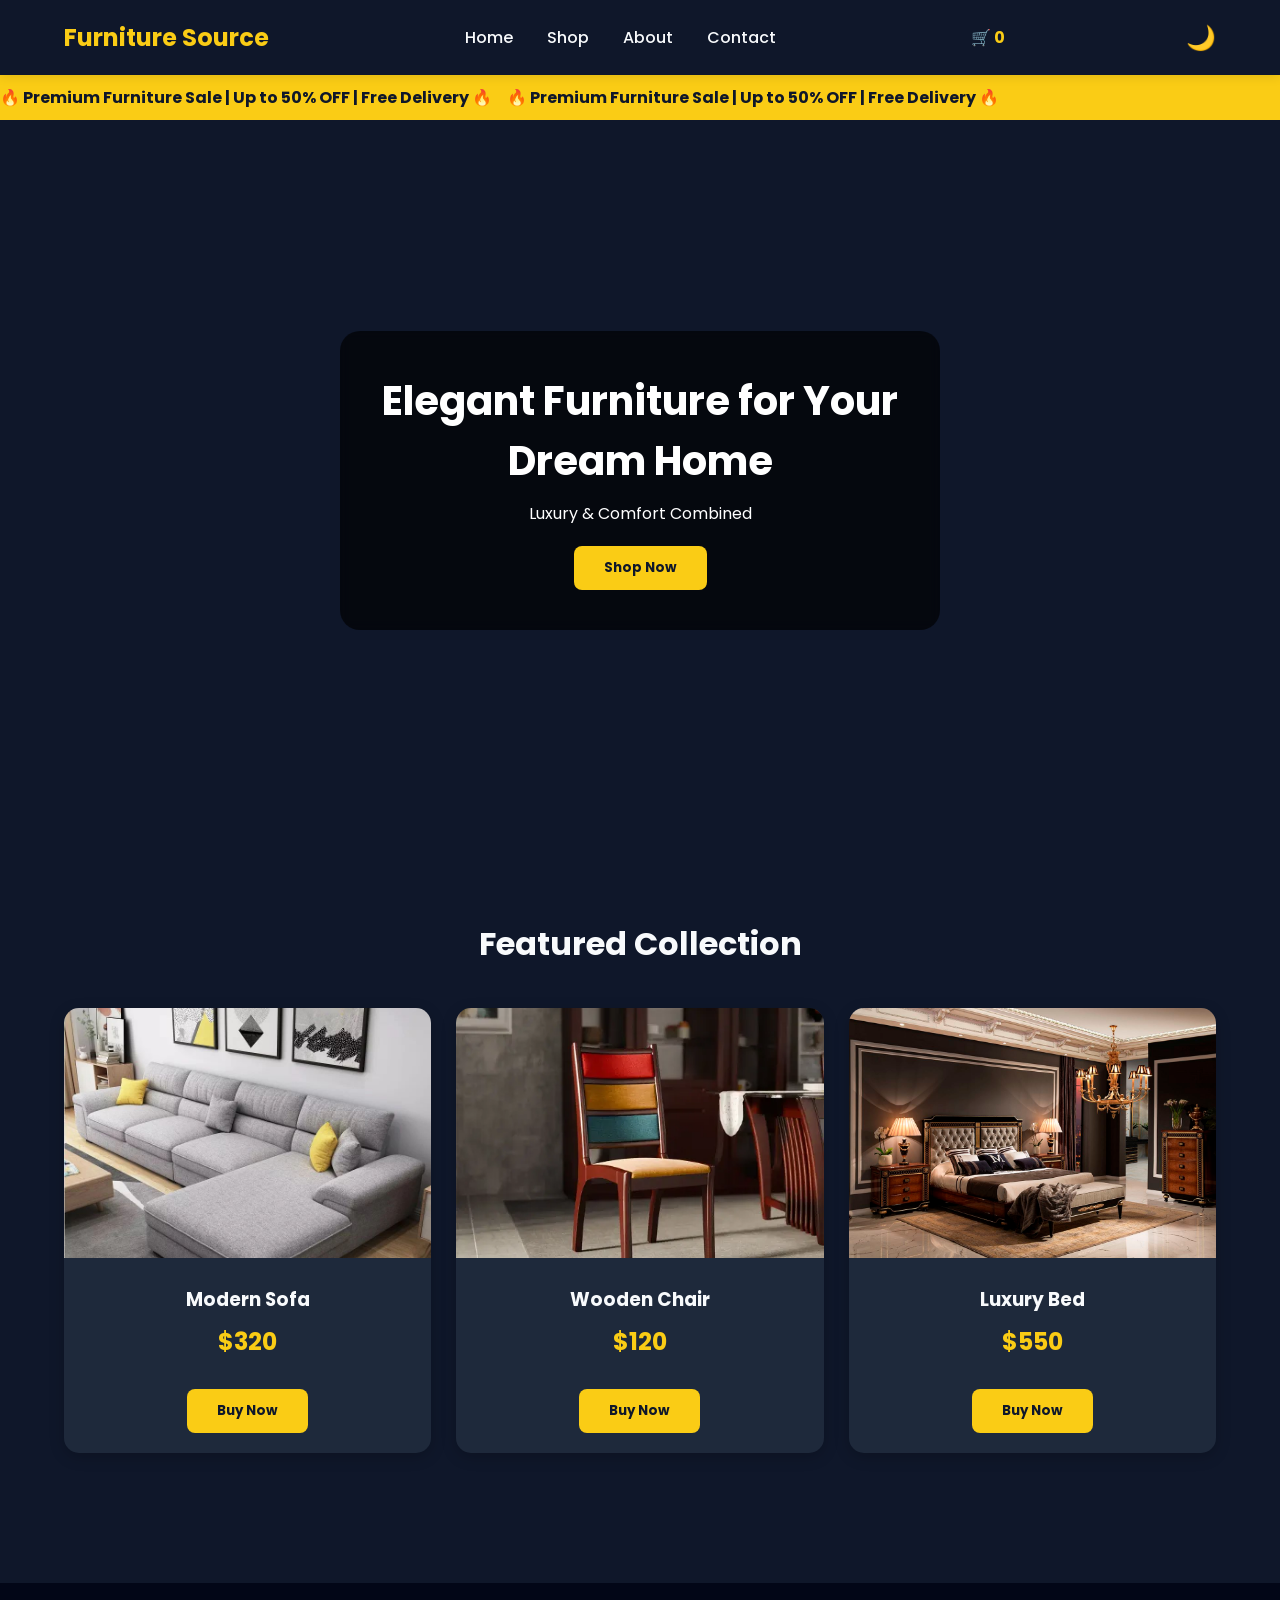
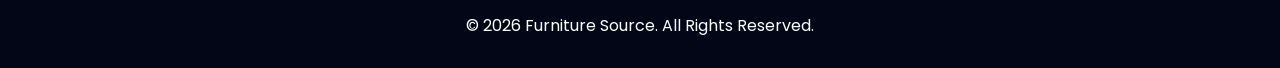
==== index.html @ 4e1de9fe "Add a Clear Cart  button to remove all items at once" ====
<!doctype html>
<html lang="en">
  <head>
    <meta charset="UTF-8" />
    <meta name="viewport" content="width=device-width, initial-scale=1.0" />
    <title>Furniture Source | Luxury Home</title>
    <link
      href="https://fonts.googleapis.com/css2?family=Poppins:wght@300;400;600&display=swap"
      rel="stylesheet"
    />
    <link rel="stylesheet" href="style.css" />
    <style>
      .modal {
        display: none;
        position: fixed;
        z-index: 3000;
        left: 0;
        top: 0;
        width: 100%;
        height: 100%;
        background-color: rgba(0, 0, 0, 0.8);
        backdrop-filter: blur(10px);
      }
      .modal-content {
        background-color: #1e293b;
        margin: 15% auto;
        padding: 40px;
        border: 1px solid #facc15;
        width: 90%;
        max-width: 400px;
        border-radius: 20px;
        color: white;
        position: relative;
        text-align: center;
      }
      body.light .modal-content {
        background-color: #fff;
        color: #020617;
      }
      .close-btn {
        position: absolute;
        right: 20px;
        top: 10px;
        font-size: 30px;
        cursor: pointer;
        color: #94a3b8;
      }
    </style>
  </head>
  <body class="dark">
    <header>
      <div class="logo">Furniture Source</div>
      <nav>
        <a href="index.html">Home</a>
        <a href="Shop.html">Shop</a>
        <a href="About.html">About</a>
        <a href="/Contact.html">Contact</a>
      </nav>
      <div
        class="cart-status"
        style="color: #facc15; font-weight: bold; cursor: pointer"
      >
        🛒 <span id="cartCount">0</span>
      </div>
      <button id="modeToggle" title="Toggle Light/Dark Mode">🌙</button>
    </header>

    <div class="announcement-bar">
      <div class="scrolling-text">
        🔥 Premium Furniture Sale | Up to 50% OFF | Free Delivery 🔥
        &nbsp;&nbsp;&nbsp; 🔥 Premium Furniture Sale | Up to 50% OFF | Free
        Delivery 🔥
      </div>
    </div>

    <section class="hero">
      <div class="overlay fade-in">
        <h2>Elegant Furniture for Your Dream Home</h2>
        <p>Luxury & Comfort Combined</p>
        <button class="cta-btn">
          <a href="Shop.html" style="text-decoration: none; color: inherit"
            >Shop Now</a
          >
        </button>
      </div>
    </section>

    <section class="products">
      <h2 class="section-title">Featured Collection</h2>
      <div class="grid">
        <div class="card">
          <img src="/image/sofa.jpg" alt="Sofa" />
          <div class="card-info">
            <h3>Modern Sofa</h3>
            <p>$320</p>
            <button class="buy-btn">Buy Now</button>
          </div>
        </div>

        <div class="card">
          <img src="/image/chair.webp" alt="Chair" />
          <div class="card-info">
            <h3>Wooden Chair</h3>
            <p>$120</p>
            <button class="buy-btn">Buy Now</button>
          </div>
        </div>

        <div class="card">
          <img src="/image/luxury_beds.jpeg" alt="Bed" />
          <div class="card-info">
            <h3>Luxury Bed</h3>
            <p>$550</p>
            <button class="buy-btn">Buy Now</button>
          </div>
        </div>
      </div>
    </section>

    <!-- Checkout Modal -->
    <div id="checkoutModal" class="modal">
      <div class="modal-content">
        <span class="close-btn" id="closeModal">&times;</span>
        <h2 style="color: #facc15; margin-bottom: 15px">
          🛒 Your Shopping Cart
        </h2>
        <p style="margin-bottom: 25px; font-size: 1.1rem">
          Total Items:
          <span id="modalCartCount" style="font-weight: bold; color: #facc15"
            >0</span
          >
        </p>
        <div
          id="cartItemsList"
          style="
            text-align: left;
            margin-bottom: 25px;
            max-height: 200px;
            overflow-y: auto;
            padding-right: 10px;
            border-top: 1px solid rgba(255, 255, 255, 0.1);
            padding-top: 15px;
          "
        ></div>
        <div style="display: flex; gap: 10px; align-items: stretch">
          <button
            id="clearCartBtn"
            style="
              flex: 1;
              padding: 12px;
              background: #ef4444;
              color: white;
              border: none;
              border-radius: 8px;
              cursor: pointer;
              font-weight: 600;
            "
          >
            Clear All
          </button>
          <button class="cta-btn" style="flex: 2; margin-top: 0">
            Proceed to Checkout
          </button>
        </div>
      </div>
    </div>

    <footer>
      <p>© 2026 Furniture Source. All Rights Reserved.</p>
    </footer>

    <script>
      const toggle = document.getElementById("modeToggle");
      toggle.onclick = () => {
        document.body.classList.toggle("light");
        document.body.classList.toggle("dark");
        // Icon change logic
        if (document.body.classList.contains("light")) {
          toggle.innerText = "☀️";
        } else {
          toggle.innerText = "🌙";
        }
      };

      // Simple Cart Functionality
      let cartItems = [];
      const cartDisplay = document.getElementById("cartCount");
      const buyButtons = document.querySelectorAll(".buy-btn");
      const cartItemsList = document.getElementById("cartItemsList");

      // Notification Toast
      const toast = document.createElement("div");
      toast.style.cssText = `
        position: fixed; top: 80px; right: 20px; 
        background: #facc15; color: #020617; 
        padding: 12px 20px; border-radius: 5px; 
        font-weight: 600; display: none; z-index: 2000;
      `;
      document.body.appendChild(toast);

      buyButtons.forEach((btn) => {
        btn.onclick = () => {
          const productInfo = btn.parentElement;
          const productName = productInfo.querySelector("h3").innerText;
          const productPrice = productInfo.querySelector("p").innerText;

          cartItems.push({ name: productName, price: productPrice });
          cartDisplay.innerText = cartItems.length;

          // Button Animation
          btn.innerText = "Added!";
          btn.style.backgroundColor = "#22c55e";

          // Toast Message
          toast.innerText = `Added ${productName} to cart!`;
          toast.style.display = "block";

          setTimeout(() => {
            btn.innerText = "Buy Now";
            btn.style.backgroundColor = "";
            toast.style.display = "none";
          }, 2000);
        };
      });

      // Modal Functionality
      const modal = document.getElementById("checkoutModal");
      const cartBtn = document.querySelector(".cart-status");
      const closeModal = document.getElementById("closeModal");
      const clearCartBtn = document.getElementById("clearCartBtn");

      const renderCart = () => {
        document.getElementById("modalCartCount").innerText = cartItems.length;
        cartDisplay.innerText = cartItems.length;

        cartItemsList.innerHTML =
          cartItems.length === 0
            ? '<p style="text-align: center; opacity: 0.6;">Your cart is empty</p>'
            : "";
        cartItems.forEach((item) => {
          const div = document.createElement("div");
          div.style.cssText =
            "display: flex; justify-content: space-between; margin-bottom: 10px; font-size: 0.95rem;";
          div.innerHTML = `<span>${item.name}</span> <span style="color: #facc15;">${item.price}</span>`;
          cartItemsList.appendChild(div);
        });
      };

      cartBtn.onclick = () => {
        renderCart();
        modal.style.display = "block";
      };

      clearCartBtn.onclick = () => {
        cartItems = [];
        renderCart();
      };

      closeModal.onclick = () => (modal.style.display = "none");
      window.onclick = (event) => {
        if (event.target == modal) modal.style.display = "none";
      };
    </script>
  </body>
</html>
---- style.css ----
/* Reset and Global Styles */
* {
  margin: 0;
  padding: 0;
  box-sizing: border-box;
  font-family: "Poppins", sans-serif;
  transition:
    background 0.3s ease,
    color 0.3s ease;
}

body.dark {
  background: #0f172a;
  color: #f8fafc;
}

body.light {
  background: #f1f5f9;
  color: #0f172a;
}

/* Header Styles */
header {
  display: flex;
  justify-content: space-between;
  align-items: center;
  padding: 20px 5%;
  position: sticky;
  top: 0;
  z-index: 1000;
  background: inherit;
  box-shadow: 0 2px 10px rgba(0, 0, 0, 0.1);
}

.logo {
  font-size: 24px;
  font-weight: bold;
  color: #facc15;
}

nav a {
  text-decoration: none;
  color: inherit;
  margin: 0 15px;
  font-weight: 500;
}

#modeToggle {
  background: none;
  border: none;
  font-size: 24px;
  cursor: pointer;
}

/* Announcement Bar */
.announcement-bar {
  background: #facc15;
  color: #0f172a;
  overflow: hidden;
  white-space: nowrap;
  padding: 10px 0;
  font-weight: bold;
}

.scrolling-text {
  display: inline-block;
  animation: scroll 20s linear infinite;
}

@keyframes scroll {
  from {
    transform: translateX(100%);
  }
  to {
    transform: translateX(-100%);
  }
}

/* Hero Section */
.hero {
  height: 80vh;
  background: url("https://images.unsplash.com/photo-1586023492125-27b2c045efd7")
    center/cover no-repeat;
  display: flex;
  justify-content: center;
  align-items: center;
}

.overlay {
  background: rgba(0, 0, 0, 0.65);
  padding: 40px;
  border-radius: 20px;
  text-align: center;
  backdrop-filter: blur(5px);
  max-width: 600px;
  color: white;
}

.overlay h2 {
  font-size: 40px;
  margin-bottom: 10px;
}

.cta-btn,
.buy-btn {
  margin-top: 20px;
  padding: 12px 30px;
  background: #facc15;
  border: none;
  border-radius: 8px;
  font-weight: bold;
  cursor: pointer;
  transition: 0.3s;
  color: #0f172a;
}

.cta-btn:hover,
.buy-btn:hover {
  background: #eab308;
  transform: scale(1.05);
}

/* Products Section */
.products {
  padding: 80px 5%;
}

.section-title {
  text-align: center;
  margin-bottom: 40px;
  font-size: 32px;
}

.grid {
  display: grid;
  grid-template-columns: repeat(auto-fit, minmax(280px, 1fr));
  gap: 25px;
}

/* Product Card */
.card {
  background: #1e293b;
  border-radius: 15px;
  text-align: center;
  overflow: hidden;
  transition: 0.4s ease;
  box-shadow: 0 4px 15px rgba(0, 0, 0, 0.2);
}

body.light .card {
  background: #ffffff;
  box-shadow: 0 4px 15px rgba(0, 0, 0, 0.1);
}

.card:hover {
  transform: translateY(-10px);
  box-shadow: 0 10px 25px rgba(0, 0, 0, 0.3);
}

.card img {
  width: 100%;
  height: 250px;
  object-fit: cover;
}

.card-info {
  padding: 20px;
}

.card p {
  font-size: 1.5rem;
  color: #facc15;
  margin: 10px 0;
  font-weight: bold;
}

/* Animations */
.fade-in {
  animation: fade 1.2s ease-out;
}

@keyframes fade {
  from {
    opacity: 0;
    transform: translateY(30px);
  }
  to {
    opacity: 1;
    transform: translateY(0);
  }
}

/* Footer */
footer {
  text-align: center;
  padding: 30px;
  background: #020617;
  color: white;
  margin-top: 50px;
}

body.light footer {
  background: #e2e8f0;
  color: #0f172a;
}
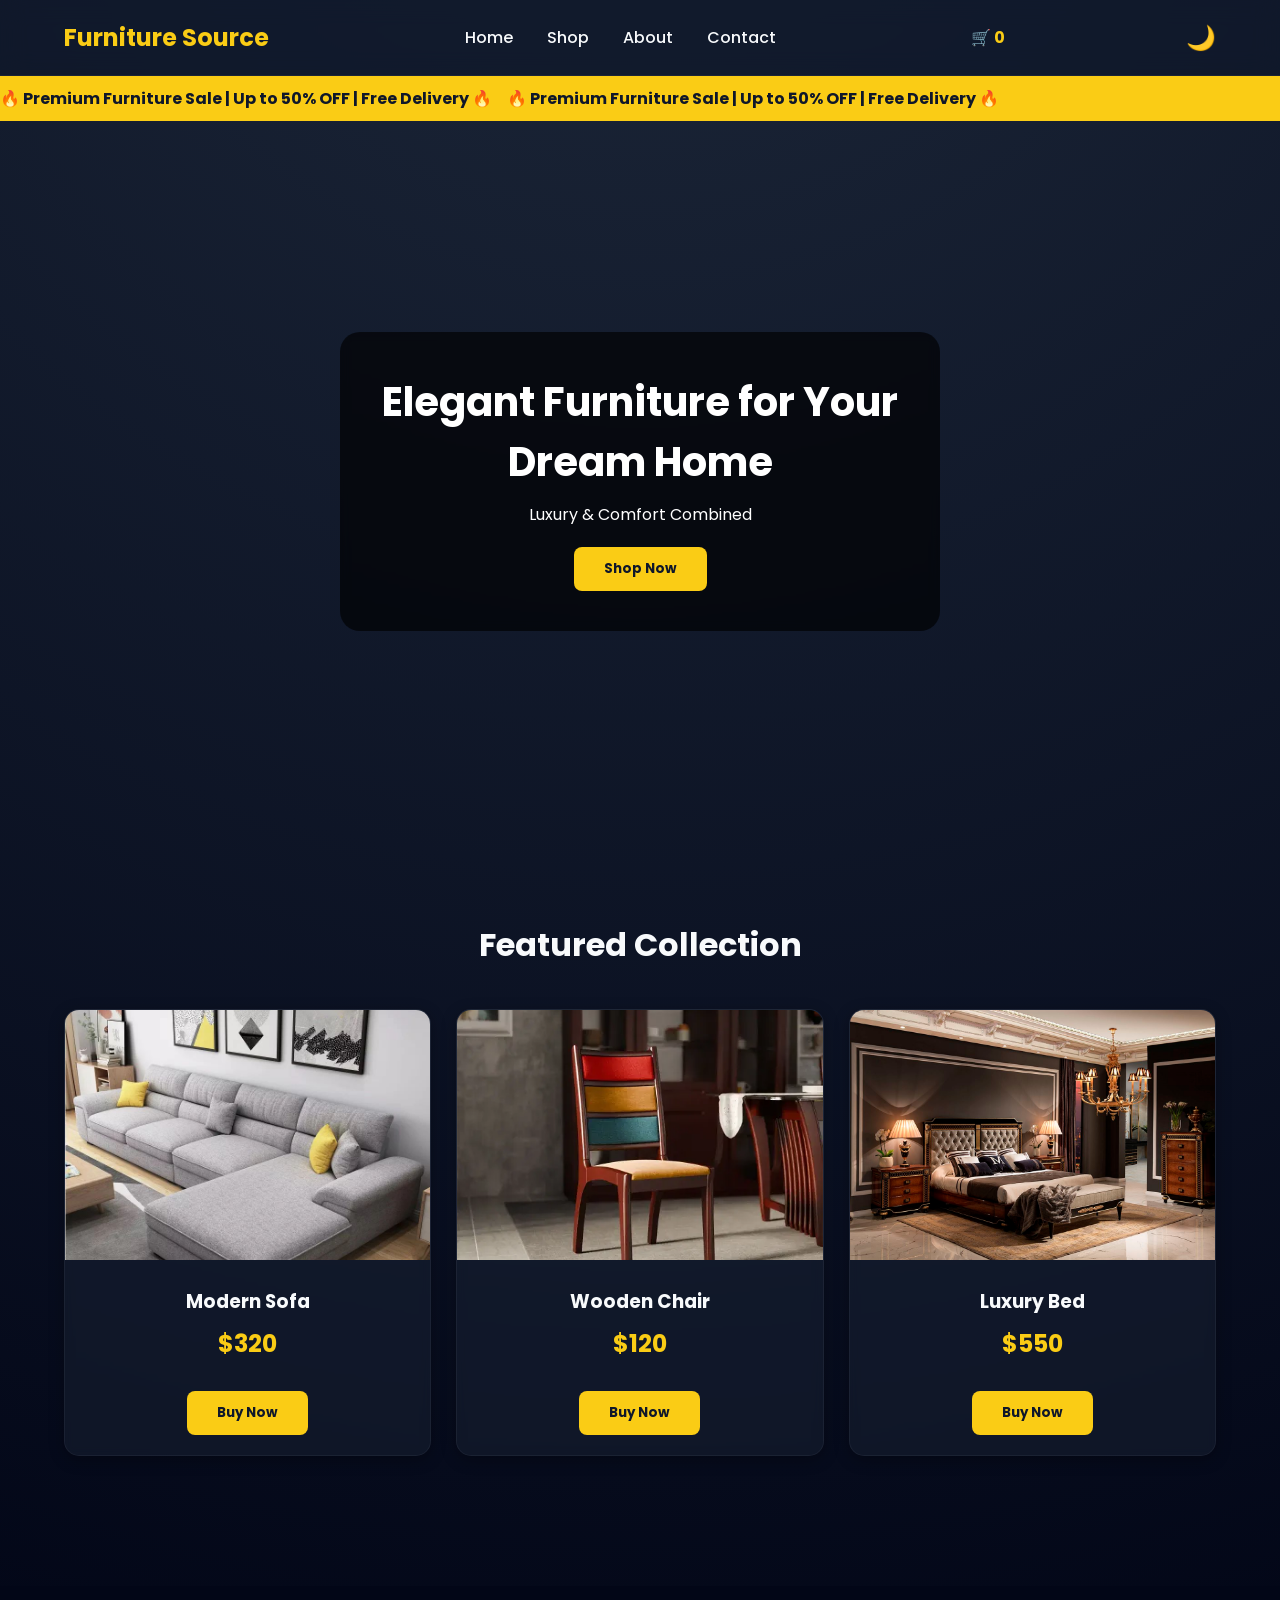
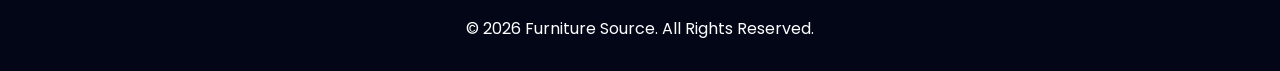
==== commit 034c6c9c: "dark mode update" ====
--- a/index.html
+++ b/index.html
@@ -19,19 +19,27 @@
         width: 100%;
         height: 100%;
         background-color: rgba(0, 0, 0, 0.8);
-        backdrop-filter: blur(10px);
+        backdrop-filter: blur(15px);
+        -webkit-backdrop-filter: blur(15px);
       }
       .modal-content {
-        background-color: #1e293b;
-        margin: 15% auto;
+        background: rgba(15, 23, 42, 0.9);
+        margin-left: auto;
+        margin-right: 0;
         padding: 40px;
-        border: 1px solid #facc15;
-        width: 90%;
-        max-width: 400px;
-        border-radius: 20px;
+        border-left: 2px solid #facc15;
+        width: 100%;
+        max-width: 380px;
+        height: 100vh;
+        border-radius: 20px 0 0 20px;
         color: white;
         position: relative;
-        text-align: center;
+        text-align: left;
+        display: flex;
+        flex-direction: column;
+        box-shadow: -10px 0 30px rgba(0, 0, 0, 0.5);
+        border-top: 1px solid rgba(255, 255, 255, 0.05);
+        border-bottom: 1px solid rgba(255, 255, 255, 0.05);
       }
       body.light .modal-content {
         background-color: #fff;
@@ -121,19 +129,31 @@
     <div id="checkoutModal" class="modal">
       <div class="modal-content">
         <span class="close-btn" id="closeModal">&times;</span>
-        <h2 style="color: #facc15; margin-bottom: 15px">
+        <h2 style="color: #facc15; margin-bottom: 15px; text-align: center">
           🛒 Your Shopping Cart
         </h2>
-        <p style="margin-bottom: 25px; font-size: 1.1rem">
+        <p style="margin-bottom: 10px; font-size: 1.1rem; text-align: center">
           Total Items:
           <span id="modalCartCount" style="font-weight: bold; color: #facc15"
             >0</span
           >
         </p>
+        <p
+          style="
+            margin-bottom: 25px;
+            font-size: 1.2rem;
+            font-weight: bold;
+            text-align: center;
+          "
+        >
+          Total Price:
+          <span id="modalTotalAmount" style="color: #facc15">$0</span>
+        </p>
         <div
           id="cartItemsList"
           style="
             text-align: left;
+            flex-grow: 1;
             margin-bottom: 25px;
             max-height: 200px;
             overflow-y: auto;
@@ -188,6 +208,29 @@
       const buyButtons = document.querySelectorAll(".buy-btn");
       const cartItemsList = document.getElementById("cartItemsList");
 
+      const renderCart = () => {
+        document.getElementById("modalCartCount").innerText = cartItems.length;
+        cartDisplay.innerText = cartItems.length;
+        let total = 0;
+
+        cartItemsList.innerHTML =
+          cartItems.length === 0
+            ? '<p style="text-align: center; opacity: 0.6;">Your cart is empty</p>'
+            : "";
+        cartItems.forEach((item) => {
+          const numericPrice = parseFloat(item.price.replace(/[$,]/g, "")) || 0;
+          total += numericPrice;
+
+          const div = document.createElement("div");
+          div.style.cssText =
+            "display: flex; justify-content: space-between; margin-bottom: 10px; font-size: 0.95rem;";
+          div.innerHTML = `<span>${item.name}</span> <span style="color: #facc15;">${item.price}</span>`;
+          cartItemsList.appendChild(div);
+        });
+        document.getElementById("modalTotalAmount").innerText =
+          `$${total.toLocaleString()}`;
+      };
+
       // Notification Toast
       const toast = document.createElement("div");
       toast.style.cssText = `
@@ -207,6 +250,10 @@
           cartItems.push({ name: productName, price: productPrice });
           cartDisplay.innerText = cartItems.length;
 
+          // Open side cart
+          renderCart();
+          modal.style.display = "block";
+
           // Button Animation
           btn.innerText = "Added!";
           btn.style.backgroundColor = "#22c55e";
@@ -229,23 +276,6 @@
       const closeModal = document.getElementById("closeModal");
       const clearCartBtn = document.getElementById("clearCartBtn");
 
-      const renderCart = () => {
-        document.getElementById("modalCartCount").innerText = cartItems.length;
-        cartDisplay.innerText = cartItems.length;
-
-        cartItemsList.innerHTML =
-          cartItems.length === 0
-            ? '<p style="text-align: center; opacity: 0.6;">Your cart is empty</p>'
-            : "";
-        cartItems.forEach((item) => {
-          const div = document.createElement("div");
-          div.style.cssText =
-            "display: flex; justify-content: space-between; margin-bottom: 10px; font-size: 0.95rem;";
-          div.innerHTML = `<span>${item.name}</span> <span style="color: #facc15;">${item.price}</span>`;
-          cartItemsList.appendChild(div);
-        });
-      };
-
       cartBtn.onclick = () => {
         renderCart();
         modal.style.display = "block";
--- a/style.css
+++ b/style.css
@@ -10,7 +10,8 @@
 }
 
 body.dark {
-  background: #0f172a;
+  background-color: #020617;
+  background-image: radial-gradient(circle at 50% -20%, #1e293b, #020617);
   color: #f8fafc;
 }
 
@@ -28,8 +29,10 @@
   position: sticky;
   top: 0;
   z-index: 1000;
-  background: inherit;
-  box-shadow: 0 2px 10px rgba(0, 0, 0, 0.1);
+  background: rgba(15, 23, 42, 0.7);
+  backdrop-filter: blur(12px);
+  -webkit-backdrop-filter: blur(12px);
+  border-bottom: 1px solid rgba(255, 255, 255, 0.05);
 }
 
 .logo {
@@ -139,12 +142,14 @@
 
 /* Product Card */
 .card {
-  background: #1e293b;
+  background: rgba(30, 41, 59, 0.4);
   border-radius: 15px;
   text-align: center;
   overflow: hidden;
   transition: 0.4s ease;
-  box-shadow: 0 4px 15px rgba(0, 0, 0, 0.2);
+  box-shadow: 0 4px 15px rgba(0, 0, 0, 0.3);
+  border: 1px solid rgba(255, 255, 255, 0.05);
+  backdrop-filter: blur(5px);
 }
 
 body.light .card {
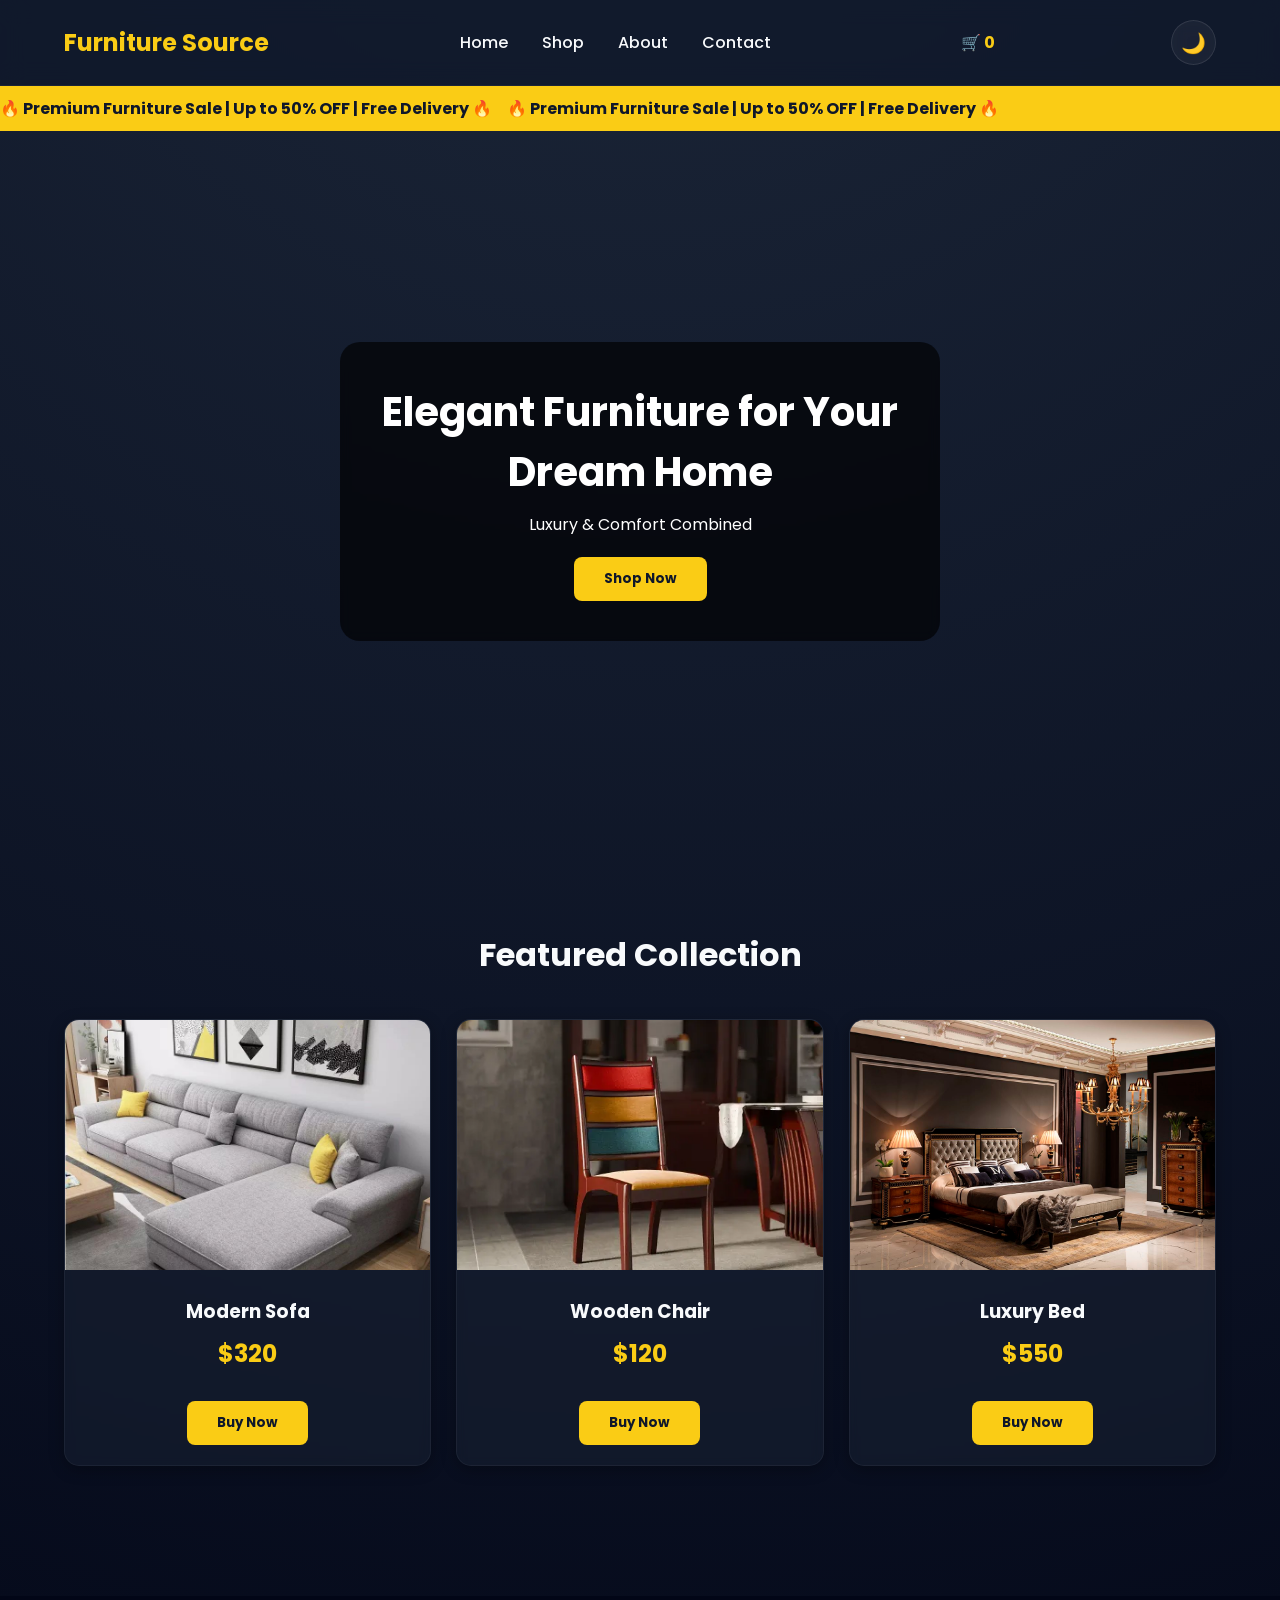
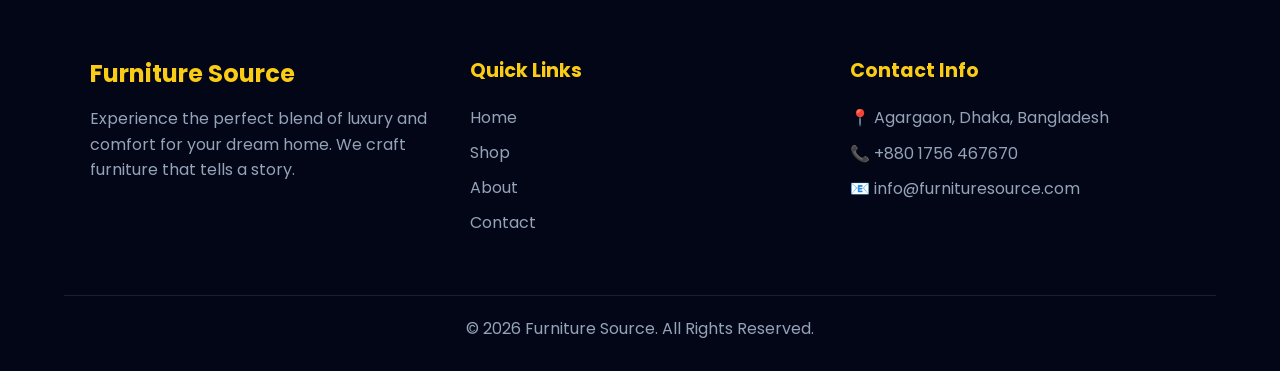
==== commit fcd5eae3: "footer section update" ====
--- a/index.html
+++ b/index.html
@@ -186,7 +186,33 @@
     </div>
 
     <footer>
-      <p>© 2026 Furniture Source. All Rights Reserved.</p>
+      <div class="footer-container">
+        <div class="footer-section">
+          <div class="logo" style="margin-bottom: 15px">Furniture Source</div>
+          <p>
+            Experience the perfect blend of luxury and comfort for your dream
+            home. We craft furniture that tells a story.
+          </p>
+        </div>
+        <div class="footer-section">
+          <h4>Quick Links</h4>
+          <ul>
+            <li><a href="index.html">Home</a></li>
+            <li><a href="Shop.html">Shop</a></li>
+            <li><a href="About.html">About</a></li>
+            <li><a href="/Contact.html">Contact</a></li>
+          </ul>
+        </div>
+        <div class="footer-section">
+          <h4>Contact Info</h4>
+          <p>📍 Agargaon, Dhaka, Bangladesh</p>
+          <p>📞 +880 1756 467670</p>
+          <p>📧 info@furnituresource.com</p>
+        </div>
+      </div>
+      <div class="footer-bottom">
+        <p>© 2026 Furniture Source. All Rights Reserved.</p>
+      </div>
     </footer>
 
     <script>
--- a/style.css
+++ b/style.css
@@ -46,13 +46,52 @@
   color: inherit;
   margin: 0 15px;
   font-weight: 500;
+  position: relative;
+  display: inline-block;
+}
+
+nav a:hover {
+  color: #facc15;
+}
+
+nav a::after {
+  content: "";
+  position: absolute;
+  bottom: -4px;
+  left: 0;
+  width: 100%;
+  height: 2px;
+  background-color: #facc15;
+  transform: scaleX(0);
+  transform-origin: bottom right;
+  transition: transform 0.3s ease;
+}
+
+nav a:hover::after {
+  transform: scaleX(1);
+  transform-origin: bottom left;
 }
 
 #modeToggle {
-  background: none;
-  border: none;
-  font-size: 24px;
+  background: rgba(255, 255, 255, 0.05);
+  border: 1px solid rgba(255, 255, 255, 0.1);
+  width: 45px;
+  height: 45px;
+  border-radius: 50%;
+  display: flex;
+  align-items: center;
+  justify-content: center;
+  font-size: 20px;
   cursor: pointer;
+  backdrop-filter: blur(8px);
+  transition: all 0.4s cubic-bezier(0.175, 0.885, 0.32, 1.275);
+}
+
+#modeToggle:hover {
+  transform: rotate(15deg) scale(1.1);
+  background: rgba(255, 255, 255, 0.1);
+  border-color: #facc15;
+  box-shadow: 0 0 15px rgba(250, 204, 21, 0.3);
 }
 
 /* Announcement Bar */
@@ -197,14 +236,63 @@
 
 /* Footer */
 footer {
-  text-align: center;
-  padding: 30px;
+  padding: 60px 5% 30px;
   background: #020617;
-  color: white;
+  color: #94a3b8;
   margin-top: 50px;
+  text-align: left;
+}
+
+.footer-container {
+  display: grid;
+  grid-template-columns: repeat(auto-fit, minmax(250px, 1fr));
+  gap: 40px;
+  max-width: 1100px;
+  margin: 0 auto;
+}
+
+.footer-section h4 {
+  color: #facc15;
+  margin-bottom: 20px;
+  font-size: 1.2rem;
+}
+
+.footer-section p {
+  line-height: 1.6;
+  margin-bottom: 10px;
+}
+
+.footer-section ul {
+  list-style: none;
+}
+
+.footer-section ul li {
+  margin-bottom: 10px;
+}
+
+.footer-section ul li a {
+  color: inherit;
+  text-decoration: none;
+  transition: color 0.3s;
+}
+
+.footer-section ul li a:hover {
+  color: #facc15;
+}
+
+.footer-bottom {
+  text-align: center;
+  margin-top: 50px;
+  padding-top: 20px;
+  border-top: 1px solid rgba(255, 255, 255, 0.1);
 }
 
 body.light footer {
-  background: #e2e8f0;
-  color: #0f172a;
-}
+  background: #f8fafc;
+  color: #64748b;
+  border-top: 1px solid #e2e8f0;
+}
+
+body.light .footer-bottom {
+  border-top: 1px solid #e2e8f0;
+}
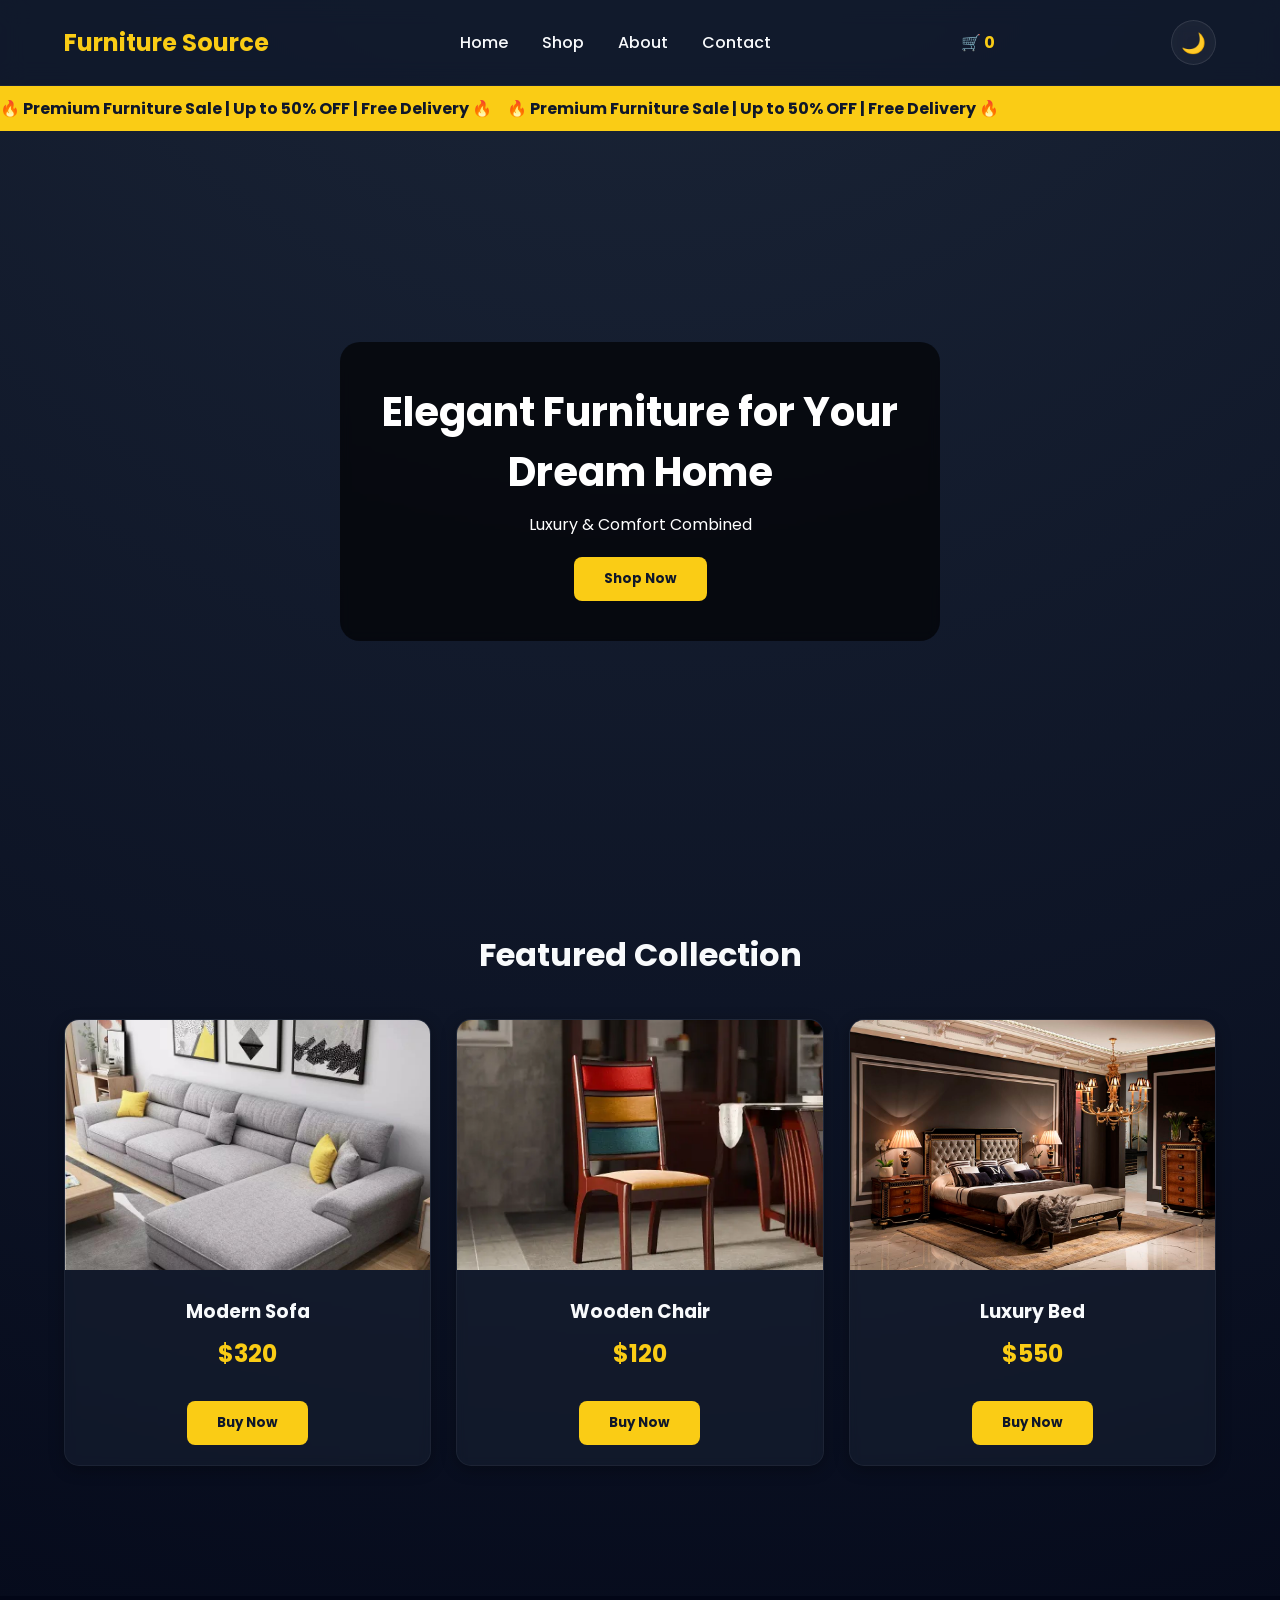
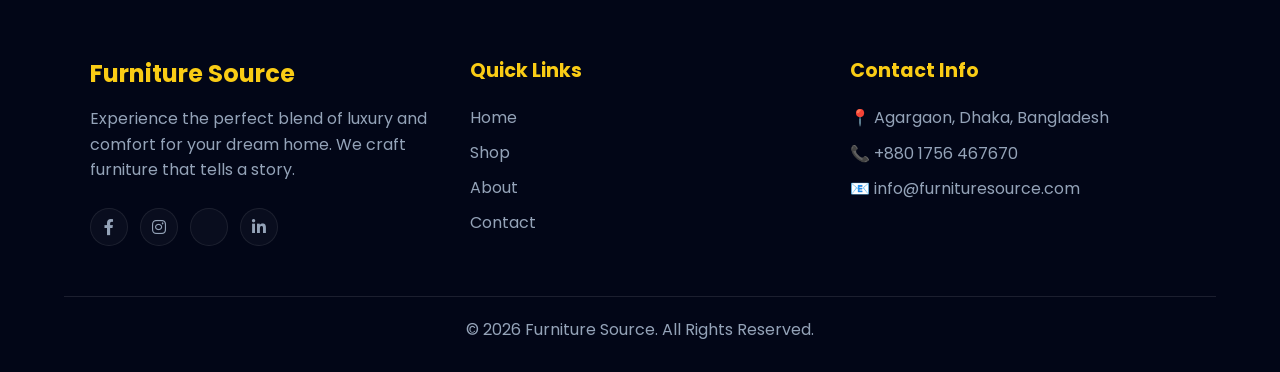
==== commit 089d1afe: "add social media icons with hover effects to this new footer" ====
--- a/index.html
+++ b/index.html
@@ -7,6 +7,10 @@
     <link
       href="https://fonts.googleapis.com/css2?family=Poppins:wght@300;400;600&display=swap"
       rel="stylesheet"
+    />
+    <link
+      rel="stylesheet"
+      href="https://cdnjs.cloudflare.com/ajax/libs/font-awesome/6.0.0/css/all.min.css"
     />
     <link rel="stylesheet" href="style.css" />
     <style>
@@ -193,6 +197,12 @@
             Experience the perfect blend of luxury and comfort for your dream
             home. We craft furniture that tells a story.
           </p>
+          <div class="social-links">
+            <a href="#" title="Facebook"><i class="fab fa-facebook-f"></i></a>
+            <a href="#" title="Instagram"><i class="fab fa-instagram"></i></a>
+            <a href="#" title="Twitter"><i class="fab fa-x-twitter"></i></a>
+            <a href="#" title="LinkedIn"><i class="fab fa-linkedin-in"></i></a>
+          </div>
         </div>
         <div class="footer-section">
           <h4>Quick Links</h4>
--- a/style.css
+++ b/style.css
@@ -266,6 +266,35 @@
   list-style: none;
 }
 
+.social-links {
+  display: flex;
+  gap: 12px;
+  margin-top: 25px;
+}
+
+.social-links a {
+  width: 38px;
+  height: 38px;
+  background: rgba(255, 255, 255, 0.03);
+  display: flex;
+  align-items: center;
+  justify-content: center;
+  border-radius: 50%;
+  color: inherit;
+  text-decoration: none;
+  font-size: 16px;
+  border: 1px solid rgba(255, 255, 255, 0.08);
+  transition: all 0.4s cubic-bezier(0.175, 0.885, 0.32, 1.275);
+}
+
+.social-links a:hover {
+  background: #facc15;
+  color: #020617;
+  transform: translateY(-5px) rotate(360deg);
+  box-shadow: 0 5px 15px rgba(250, 204, 21, 0.3);
+  border-color: #facc15;
+}
+
 .footer-section ul li {
   margin-bottom: 10px;
 }
@@ -287,6 +316,12 @@
   border-top: 1px solid rgba(255, 255, 255, 0.1);
 }
 
+body.light .social-links a {
+  background: #fff;
+  border-color: #e2e8f0;
+  box-shadow: 0 2px 5px rgba(0, 0, 0, 0.05);
+}
+
 body.light footer {
   background: #f8fafc;
   color: #64748b;
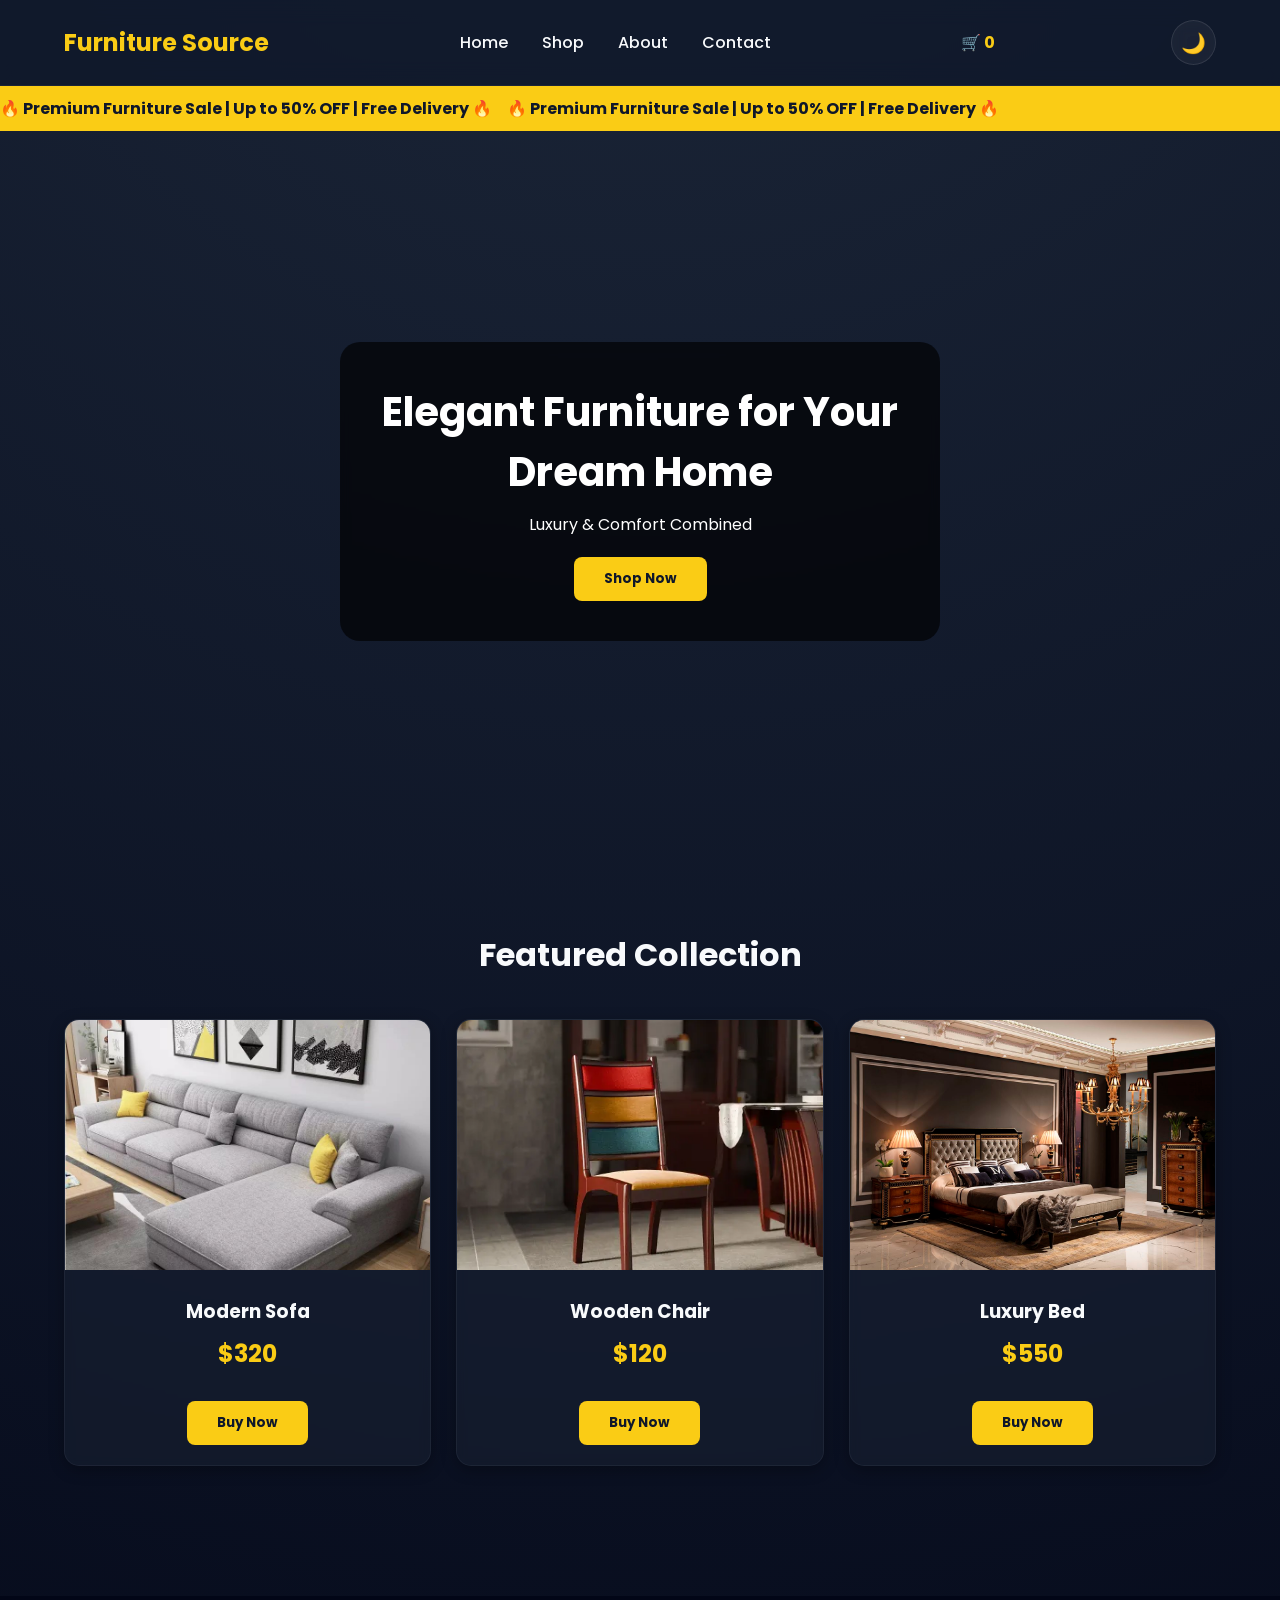
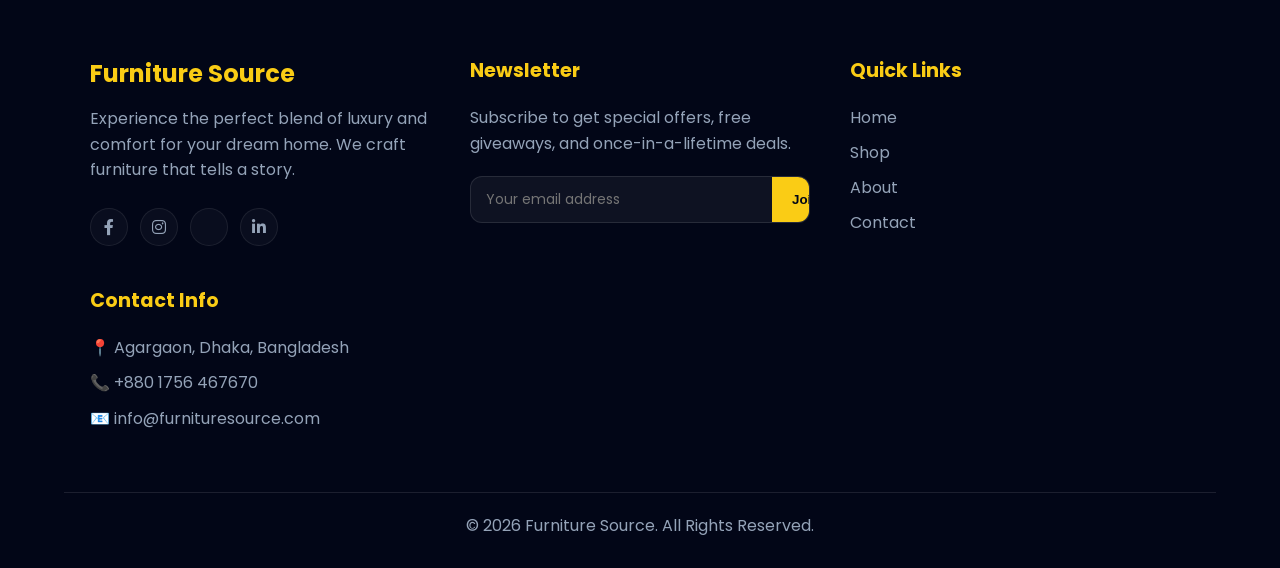
==== commit c21e3167: "Add a newsletter subscription form next to the social links in the footer" ====
--- a/index.html
+++ b/index.html
@@ -205,6 +205,19 @@
           </div>
         </div>
         <div class="footer-section">
+          <h4>Newsletter</h4>
+          <p>
+            Subscribe to get special offers, free giveaways, and
+            once-in-a-lifetime deals.
+          </p>
+          <form class="newsletter-form" style="margin-top: 20px">
+            <div class="newsletter-input-group">
+              <input type="email" placeholder="Your email address" required />
+              <button type="submit">Join</button>
+            </div>
+          </form>
+        </div>
+        <div class="footer-section">
           <h4>Quick Links</h4>
           <ul>
             <li><a href="index.html">Home</a></li>
--- a/style.css
+++ b/style.css
@@ -295,6 +295,44 @@
   border-color: #facc15;
 }
 
+.newsletter-input-group {
+  display: flex;
+  background: rgba(255, 255, 255, 0.05);
+  border: 1px solid rgba(255, 255, 255, 0.1);
+  border-radius: 12px;
+  overflow: hidden;
+  transition: all 0.3s ease;
+}
+
+.newsletter-input-group:focus-within {
+  border-color: #facc15;
+  box-shadow: 0 0 15px rgba(250, 204, 21, 0.1);
+}
+
+.newsletter-input-group input {
+  background: transparent;
+  border: none;
+  padding: 12px 15px;
+  color: white;
+  flex: 1;
+  outline: none;
+  font-size: 14px;
+}
+
+.newsletter-input-group button {
+  background: #facc15;
+  border: none;
+  padding: 0 20px;
+  color: #020617;
+  font-weight: 600;
+  cursor: pointer;
+  transition: background 0.3s ease;
+}
+
+.newsletter-input-group button:hover {
+  background: #eab308;
+}
+
 .footer-section ul li {
   margin-bottom: 10px;
 }
@@ -322,6 +360,15 @@
   box-shadow: 0 2px 5px rgba(0, 0, 0, 0.05);
 }
 
+body.light .newsletter-input-group {
+  background: #fff;
+  border-color: #e2e8f0;
+}
+
+body.light .newsletter-input-group input {
+  color: #020617;
+}
+
 body.light footer {
   background: #f8fafc;
   color: #64748b;
